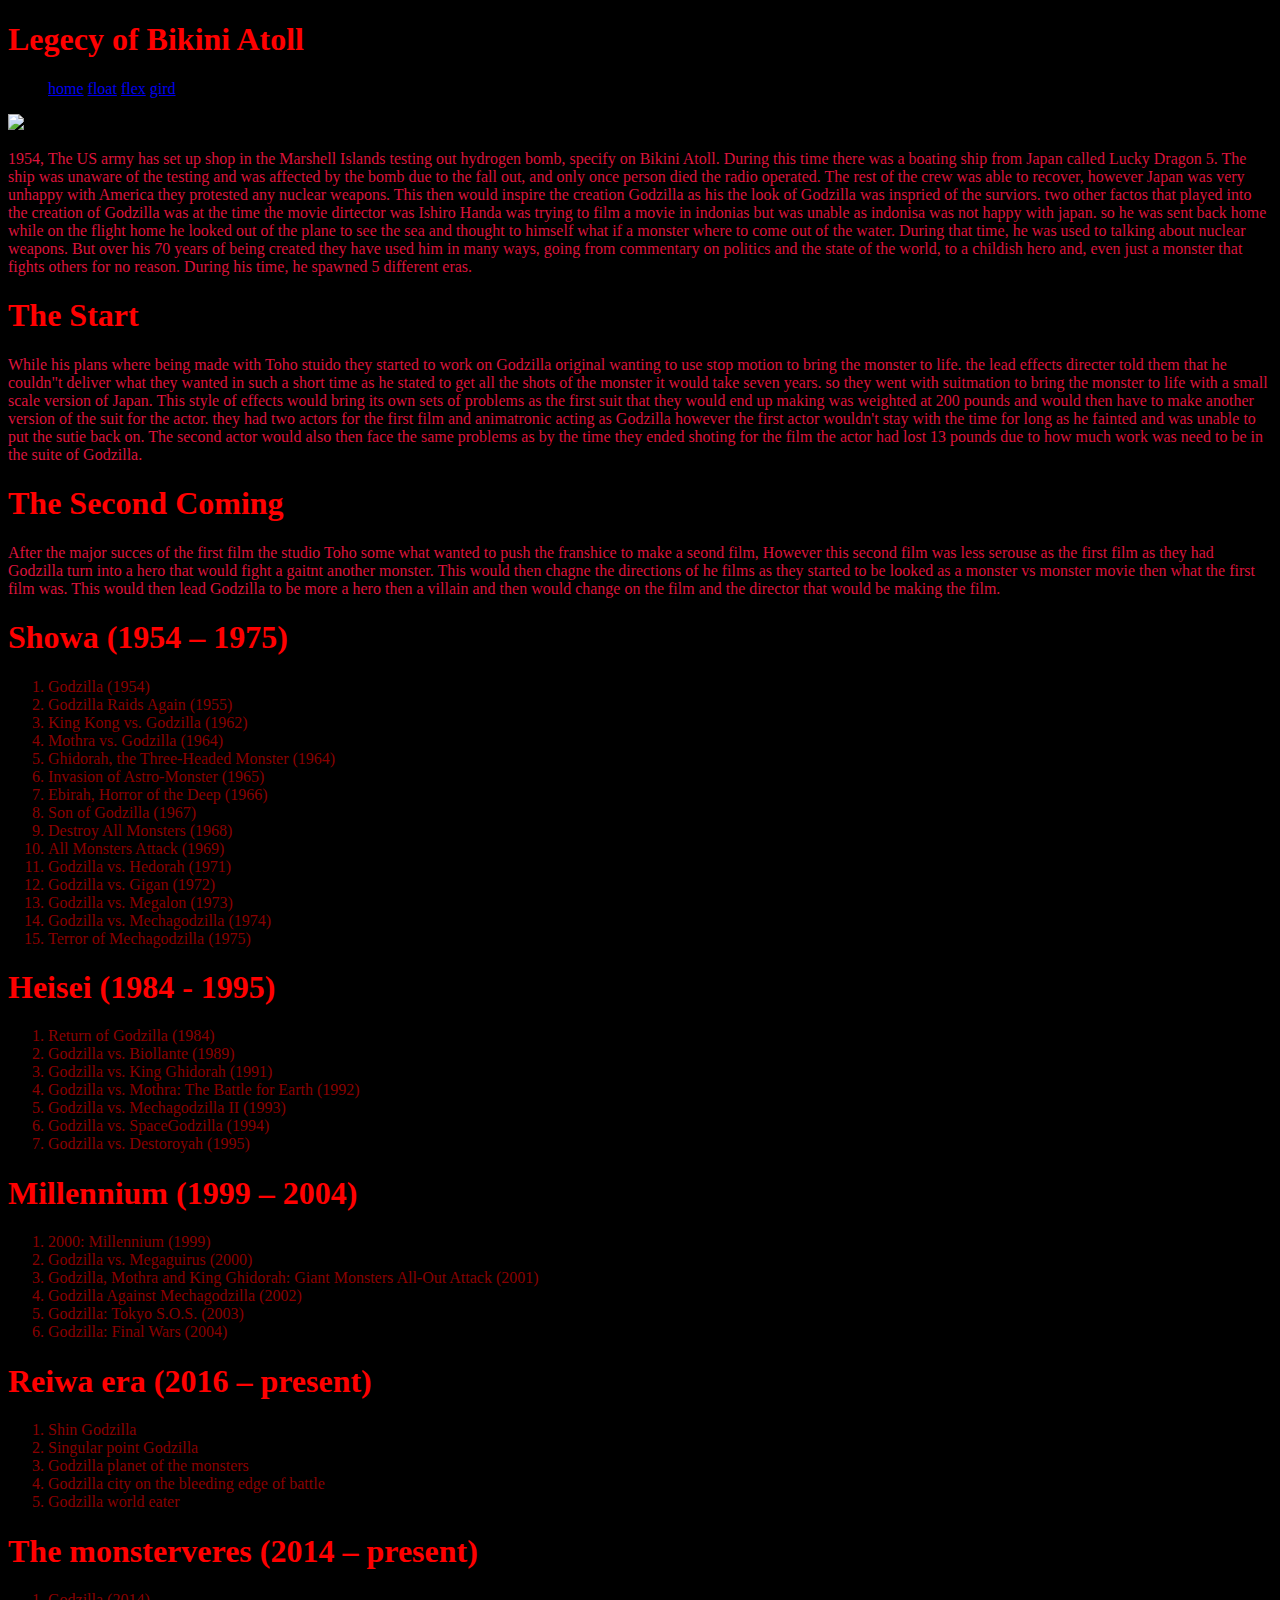
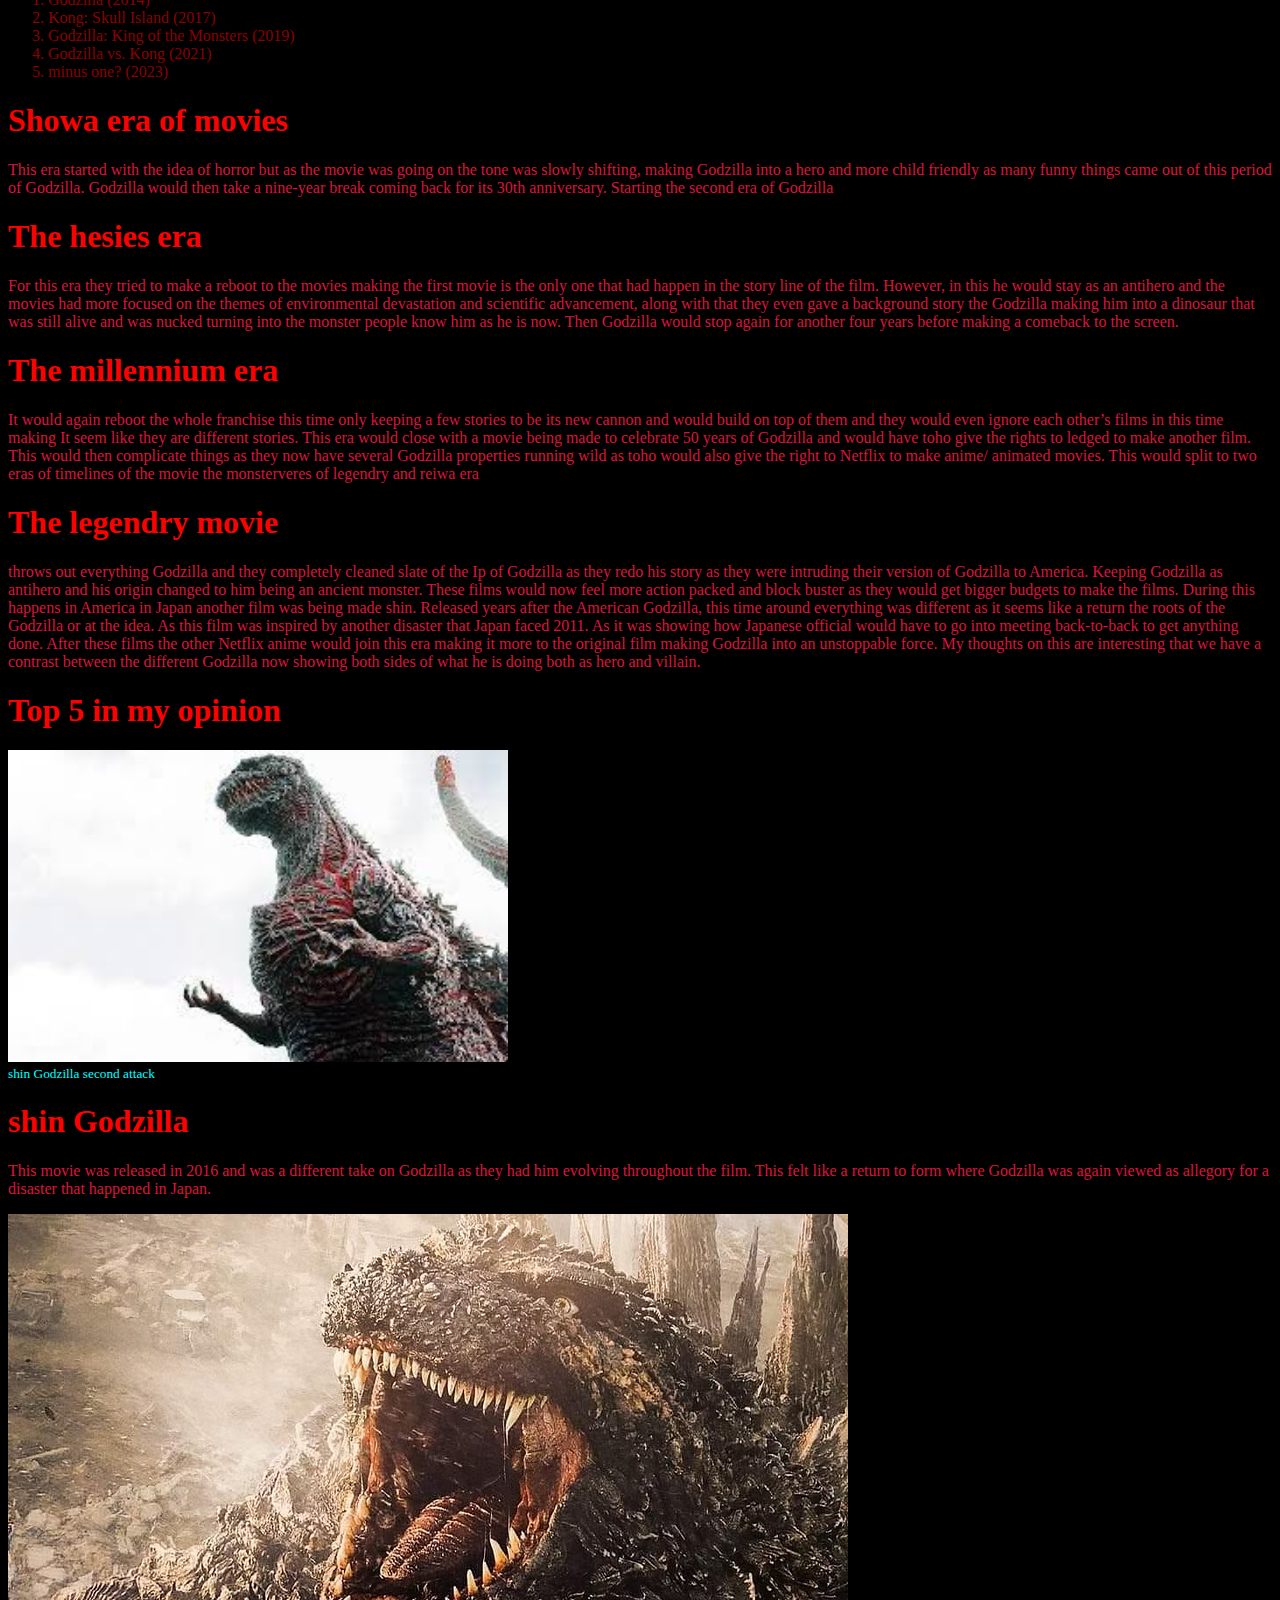
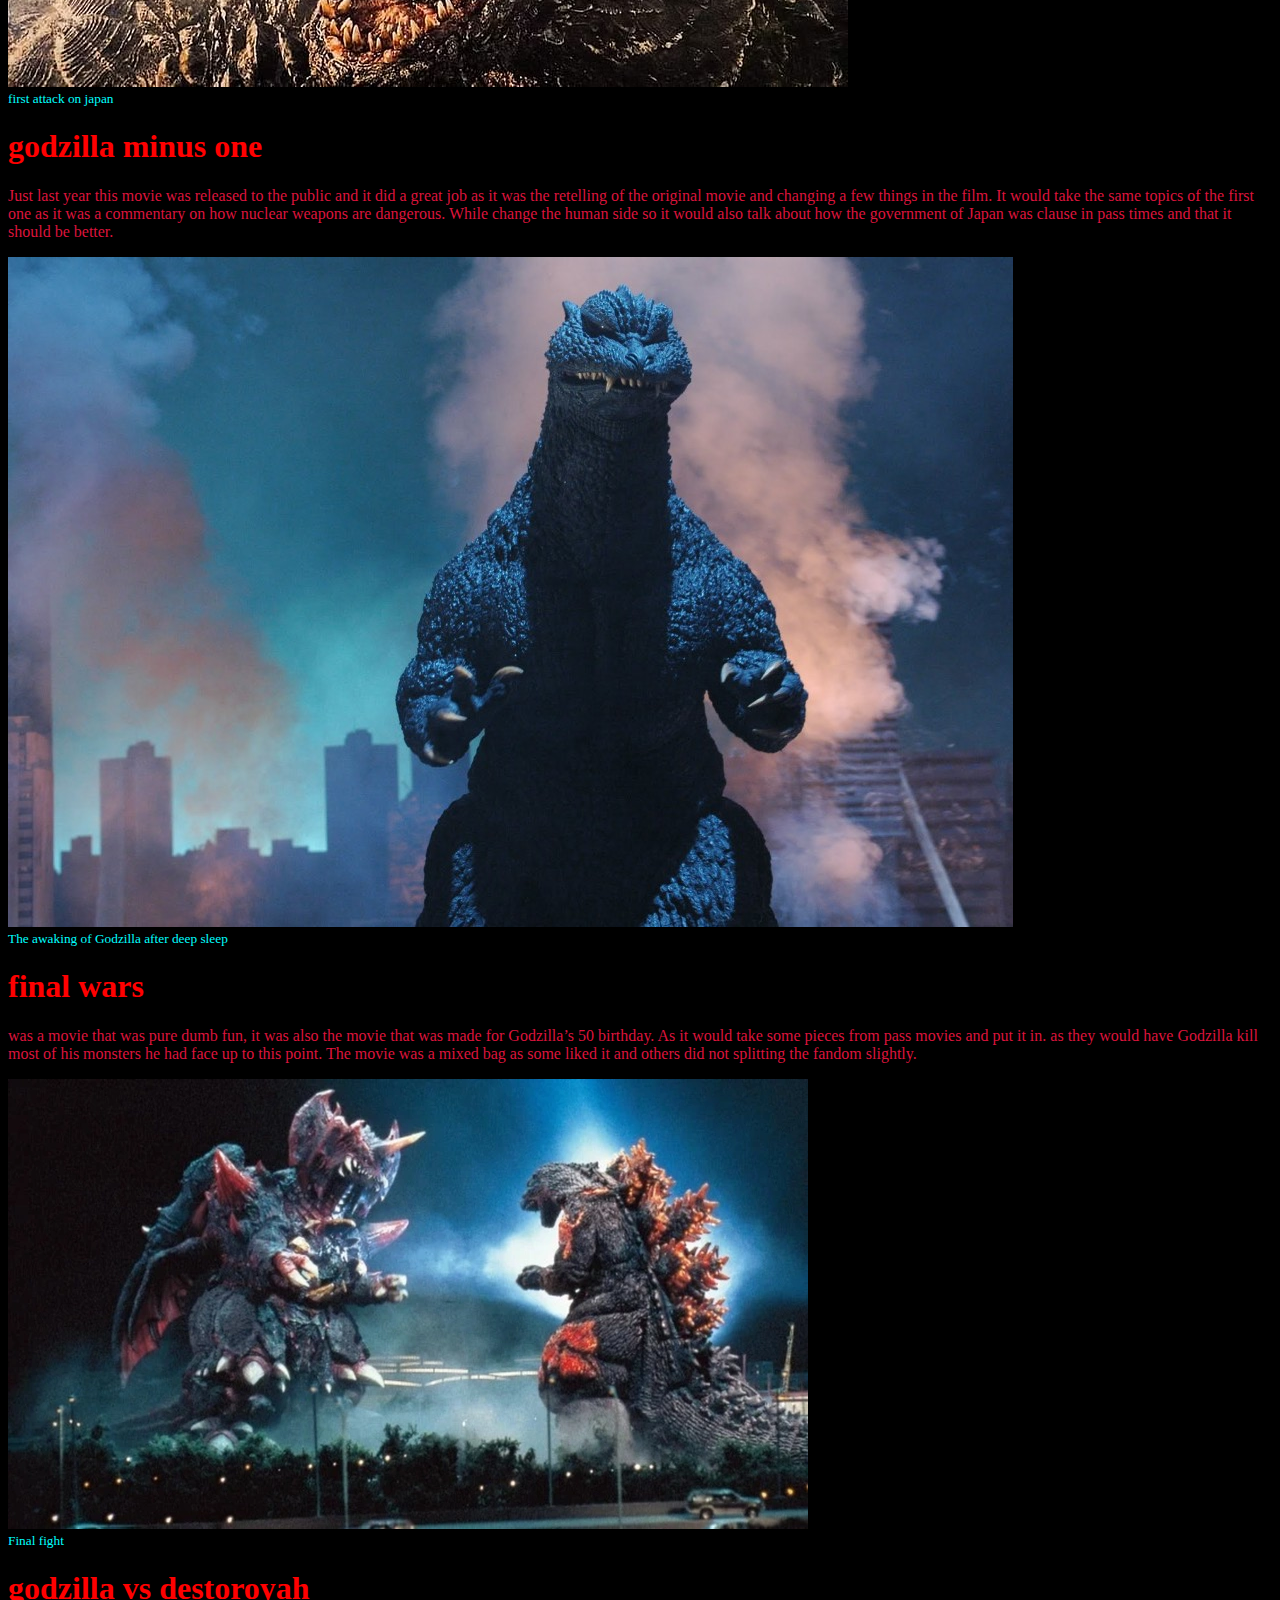
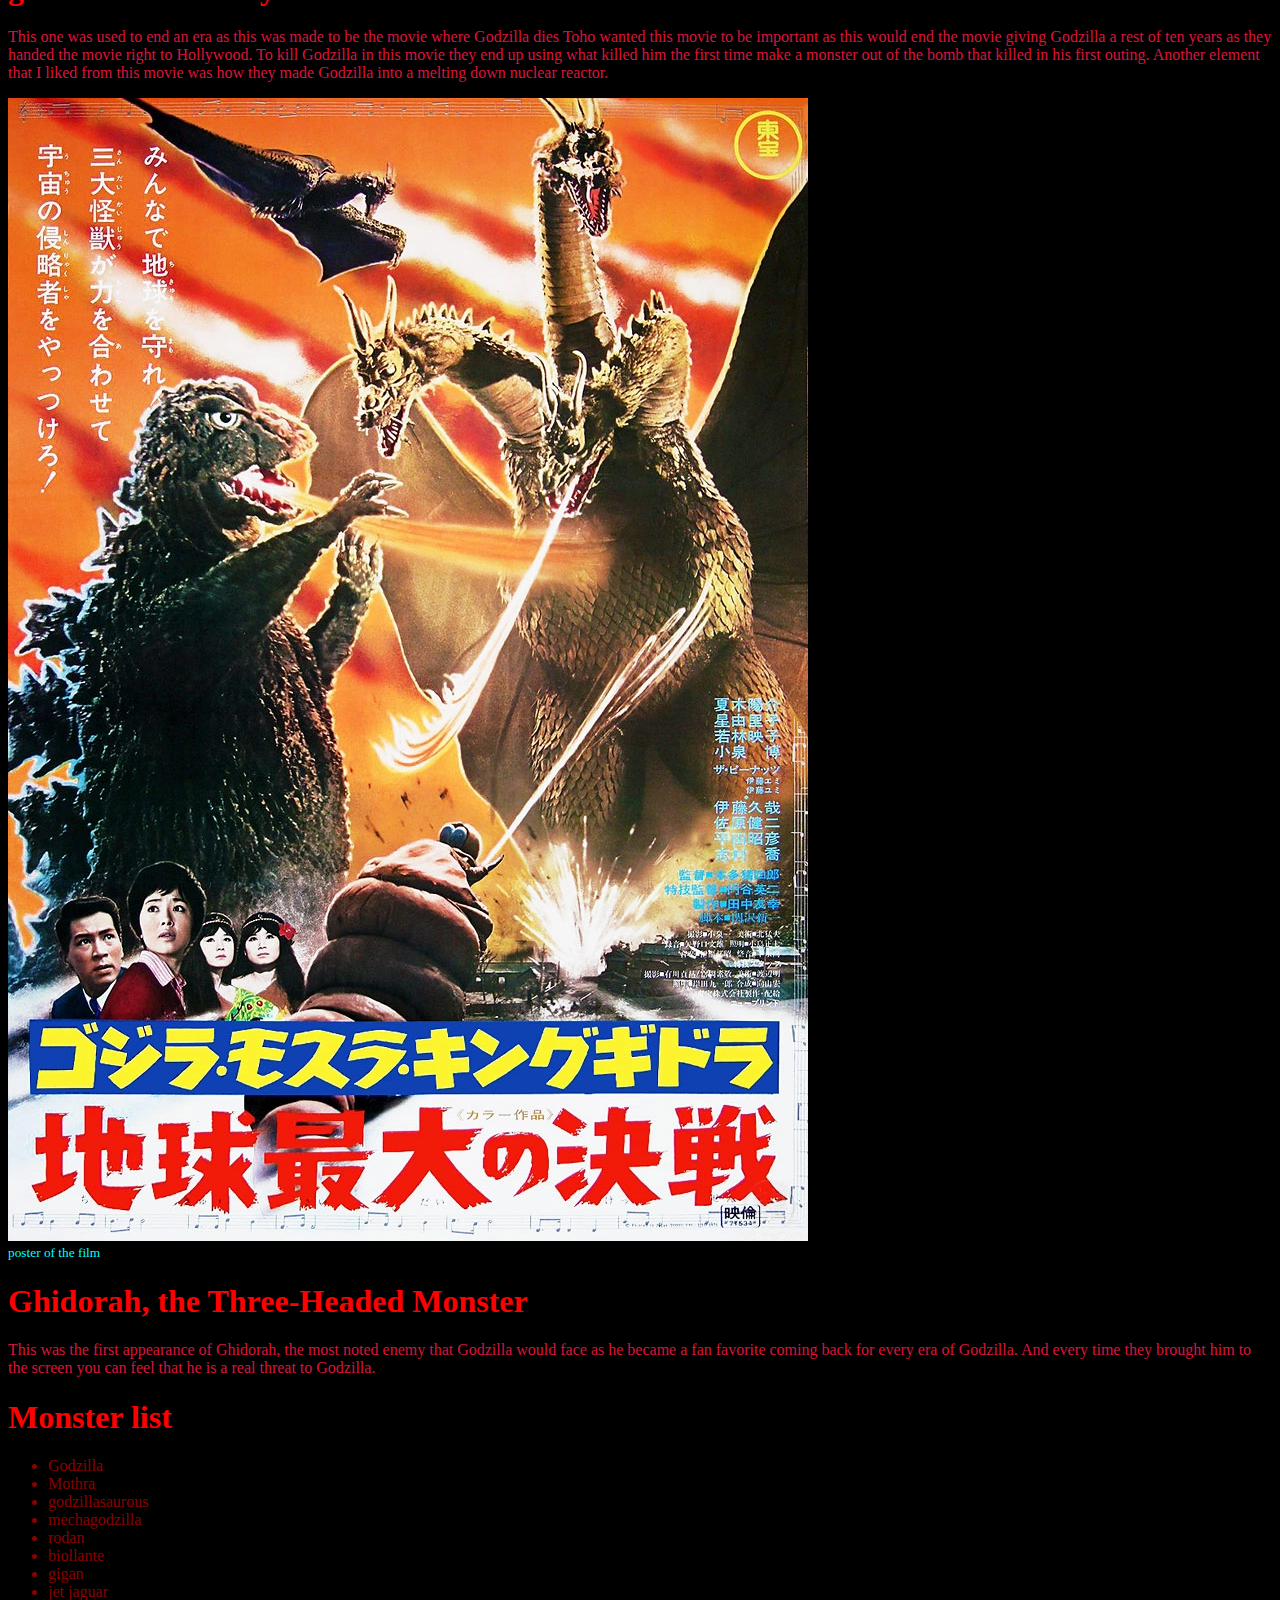
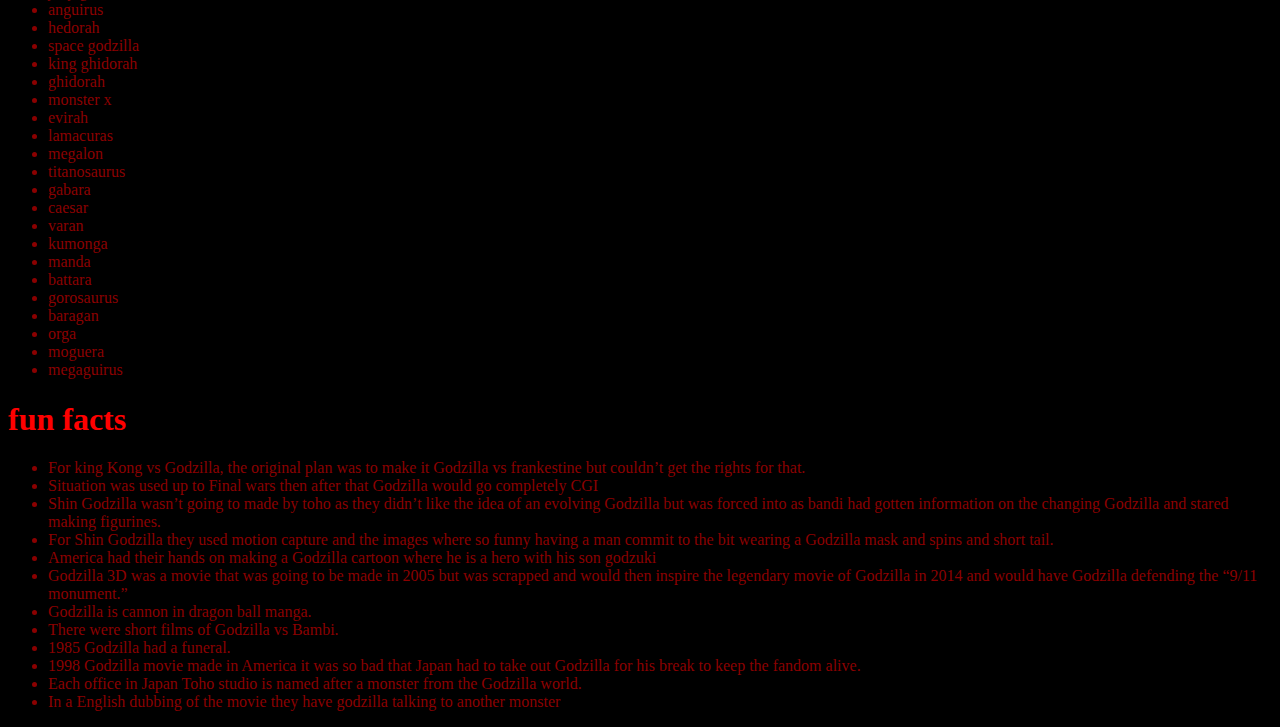
==== index.html @ 572b9953 "new files with allot of change" ====
<!DOCTYPE html>
<html lang="EN"> 

<body>
<h1>Legecy of Bikini Atoll</h1>
<div>
<link rel="stylesheet" href="index.css">
<ul>
    <a href="index.html">home</a>
    <a href="float.html">float</a>
    <a href="flex.html">flex</a>
    <a href="grid.html">gird</a>
</ul>
</div>
<img src="images/Godzilla promo.jpg" width="500">
<div>

</div>
<p> 1954,
    The US army has set up shop in the Marshell Islands testing out hydrogen bomb, specify on Bikini Atoll. During this time there was a boating ship from Japan called Lucky Dragon 5. The ship was unaware of the testing and was affected by the bomb due to the fall out, and only once person died the radio operated. The rest of the crew was able to recover, however Japan was very unhappy with America they protested any nuclear weapons. This then would inspire the creation Godzilla as his the look of Godzilla was inspried of the surviors. two other factos that played into the creation of Godzilla was at the time the movie dirtector was Ishiro Handa was trying to film a movie in indonias but was unable as indonisa was not happy with japan. so he was sent back home while on the flight home he looked out of the plane to see the sea and thought to himself what if a monster where to come out of the water. During that time, he was used to talking about nuclear weapons. But over his 70 years of being created they have used him in many ways, going from commentary on politics and the state of the world, to a childish hero and, even just a monster that fights others for no reason. During his time, he spawned 5 different eras. 
</p>  
<div>
    <H1>The Start</H1>
    <p>
        While his plans where being made with Toho stuido they started to work on Godzilla original wanting to use stop motion to bring the monster to life. the lead effects directer told them that he couldn"t deliver what they wanted in such a short time as he stated to get all the shots of the monster it would take seven years. so they went with suitmation to bring the monster to life with a small scale version of Japan. This style of effects would bring its own sets of problems as the first suit that they would end up making was weighted at 200 pounds and would then have to make another version of the suit for the actor. they had two actors for the first film and animatronic acting as Godzilla however the first actor wouldn't stay with the time for long as he fainted and was unable to put the sutie back on. The second actor would also then face the same problems as by the time they ended shoting for the film the actor had lost 13 pounds due to how much work was need to be in the suite of Godzilla.   
    </p>
</div>
<div>
    <H1>
        The Second Coming
    </H1>
<P>After the major succes of the first film the studio Toho some what wanted to push the franshice to make a seond film, However this second film was less serouse as the first film as they had Godzilla turn into a hero that would fight a gaitnt another monster.
    This would then chagne the directions of he films as they started to be looked as a monster vs monster movie then what the first film was. This would then lead Godzilla to be more a hero then a villain and then would change on the film and the director that would be making the film. 
</P>
</div>
<div><h1>Showa (1954 – 1975)</h1></div>
<ol type="1">
    	<li> Godzilla (1954)</li>
    	<li> Godzilla Raids Again (1955)</li>
    	<li> King Kong vs. Godzilla (1962)</li>
    	<li> Mothra vs. Godzilla (1964)</li>
    	<li> Ghidorah, the Three-Headed Monster (1964)</li>
    	<li> Invasion of Astro-Monster (1965)</li>
    	<li> Ebirah, Horror of the Deep (1966)</li>
    	<li>Son of Godzilla (1967) </li>
    	<li>Destroy All Monsters (1968) </li>
    	<li>All Monsters Attack (1969) </li>
    	<li>Godzilla vs. Hedorah (1971) </li>
    	<li>Godzilla vs. Gigan (1972) </li>
    	<li>Godzilla vs. Megalon (1973) </li>
    	<li>Godzilla vs. Mechagodzilla (1974) </li>
    	<li>Terror of Mechagodzilla (1975) </li>
    </ol>

<h1>
    Heisei (1984 - 1995)
</h1>
<ol type="1">
    <li>Return of Godzilla (1984)</li> 
	<li>Godzilla vs. Biollante (1989)</li>
	<li>Godzilla vs. King Ghidorah (1991)</li>
	<li>Godzilla vs. Mothra: The Battle for Earth (1992)</li>
	<li>Godzilla vs. Mechagodzilla II (1993)</li>
	<li>Godzilla vs. SpaceGodzilla (1994)</li>
	<li>Godzilla vs. Destoroyah (1995)</li>
</ol>
	
<h1>
    Millennium (1999 – 2004)
</h1>
<ol type="1">
	<li> 2000: Millennium (1999)</li>
	<li>Godzilla vs. Megaguirus (2000)</li>
	<li>Godzilla, Mothra and King Ghidorah: Giant Monsters All-Out Attack (2001)</li>
	<li>Godzilla Against Mechagodzilla (2002)</li>
	<li>Godzilla: Tokyo S.O.S. (2003)</li>
	<li>Godzilla: Final Wars (2004)</li>
</ol>
<h1>
    Reiwa era (2016 – present)
</h1>
<ol type="1">
	<li>Shin Godzilla</li>
	<li>Singular point Godzilla </li>
	<li>Godzilla planet of the monsters</li>
	<li>Godzilla city on the bleeding edge of battle </li>
	<li>Godzilla world eater</li>
</ol>
<h1>
    The monsterveres (2014 – present) 
</h1>
<ol type="1">
	<li>Godzilla (2014)</li>
	<li>Kong: Skull Island (2017)</li>
	<li>Godzilla: King of the Monsters (2019)</li>
	<li>Godzilla vs. Kong (2021)</li>
    <li> minus one? (2023)</li>
</ol>
<h1>
    Showa era of movies
</h1>
<p>
This era started with the idea of horror but as the movie was going on the tone was slowly shifting, making Godzilla into a hero and more child friendly as many funny things came out of this period of Godzilla. 
Godzilla would then take a nine-year break coming back for its 30th anniversary. Starting the second era of Godzilla 
</p>
<h1>
    The hesies era 
</h1>
<p>
For this era they tried to make a reboot to the movies making the first movie is the only one that had happen in the story line of the film. However, in this he would stay as an antihero and the movies had more focused on the themes of environmental devastation and scientific advancement, along with that they even gave a background story the Godzilla making him into a dinosaur that was still alive and was nucked turning into the monster people know him as he is now.  
Then Godzilla would stop again for another four years before making a comeback to the screen.
</p>
<h1>
    The millennium era 
</h1>
 <p>
It would again reboot the whole franchise this time only keeping a few stories to be its new cannon and would build on top of them and they would even ignore each other’s films in this time making It seem like they are different stories. This era would close with a movie being made to celebrate 50 years of Godzilla and would have toho give the rights to ledged to make another film. 
This would then complicate things as they now have several Godzilla properties running wild as toho would also give the right to Netflix to make anime/ animated movies. This would split to two eras of timelines of the movie the monsterveres of legendry and reiwa era 
</p>
<h1>
    The legendry movie 
</h1>
<p>
throws out everything Godzilla and they completely cleaned slate of the Ip of Godzilla as they redo his story as they were intruding their version of Godzilla to America. Keeping Godzilla as antihero and his origin changed to him being an ancient monster. These films would now feel more action packed and block buster as they would get bigger budgets to make the films. 
During this happens in America in Japan another film was being made shin. Released years after the American Godzilla, this time around everything was different as it seems like a return the roots of the Godzilla or at the idea. As this film was inspired by another disaster that Japan faced 2011. As it was showing how Japanese official would have to go into meeting back-to-back to get anything done. After these films the other Netflix anime would join this era making it more to the original film making Godzilla into an unstoppable force. 
My thoughts on this are interesting that we have a contrast between the different Godzilla now showing both sides of what he is doing both as hero and villain. 
</p>
<h1>
    Top 5 in my opinion
</h1>
<div> </div>
<img src="images/download (2).jpeg" width="500">
<figcaption>shin Godzilla second attack
</figcaption> 
<div></div>
<h1>shin Godzilla </h1> 
<Div>
</Div>
<p>This movie was released in 2016 and was a different take on Godzilla as they had him evolving throughout the film. This felt like a return to form where Godzilla was again viewed as allegory for a disaster that happened in Japan. 
</p>
<div>
</div>
<img src="images/bf5b8-16988271634841-1920.avif">
<figcaption>first attack on japan</figcaption> 
<div></div>
 <h1>godzilla minus one</h1><div></div>
<p>Just last year this movie was released to the public and it did a great job as it was the retelling of the original movie and changing a few things in the film. It would take the same topics of the first one as it was a commentary on how nuclear weapons are dangerous. While change the human side so it would also talk about how the government of Japan was clause in pass times and that it should be better.
</p>
<div></div>
<Img src="images/Godzilla - Final Wars Still 1.jpg">
    <figcaption>The awaking of Godzilla after deep sleep</figcaption>
<div></div>
<h1>final wars</h1><div></div>
<p> was a movie that was pure dumb fun, it was also the movie that was made for Godzilla’s 50 birthday.  As it would take some pieces from pass movies and put it in. as they would have Godzilla kill most of his monsters he had face up to this point. The movie was a mixed bag as some liked it and others did not splitting the fandom slightly.
</p>
<div></div>
<img src="images/image-w1280.webp">
<figcaption>Final fight</figcaption>
<div></div> <h1> godzilla vs destoroyah</h1> <div></div>
<p>This one was used to end an era as this was made to be the movie where Godzilla dies Toho wanted this movie to be important as this would end the movie giving Godzilla a rest of ten years as they handed the movie right to Hollywood. To kill Godzilla in this movie they end up using what killed him the first time make a monster out of the bomb that killed in his first outing. Another element that I liked from this movie was how they made Godzilla into a melting down nuclear reactor. 
</p>
<div></div>
<img src="images/Ghidorah_the_Three-Headed_Monster_Poster_1971.webp">
<figcaption>poster of the film</figcaption>
<div></div>  <h1>Ghidorah, the Three-Headed Monster</h1> <div></div> 
<p>
This was the first appearance of Ghidorah, the most noted enemy that Godzilla would face as he became a fan favorite coming back for every era of Godzilla. And every time they brought him to the screen you can feel that he is a real threat to Godzilla. 
</p>
<h1>
    Monster list
</h1>
<ul>
    <li> Godzilla</li> 
    <li>Mothra</li>
    <li>godzillasaurous</li>
    <li>mechagodzilla</li>
    <li>rodan</li>
    <li>biollante</li> 
    <li>gigan</li>
    <li>jet jaguar</li>
    <li>anguirus</li>
    <li>hedorah</li>
    <li>space godzilla</li>
    <li>king ghidorah	</li> 
    <li>ghidorah </li>
    <li> monster x</li> 
    <li>evirah</li>
    <li>lamacuras</li>
    <li>megalon</li>
    <li>titanosaurus</li>
    <li>gabara</li>
    <li>caesar</li>
    <Li>varan</Li> 
    <li>kumonga</li>
    <li>manda</li>
    <li>battara</li>
    <li>gorosaurus</li>
    <li>baragan</li>
    <li>orga</li>
    <li>moguera</li>
    <li>megaguirus</li>
    

</style>
</body>
<footer>
</ul> 
   <div></div> 
 <h1>fun facts </h1>
<div></div>
<ul>
<li>For king Kong vs Godzilla, the original plan was to make it Godzilla vs frankestine but couldn’t get the rights for that. </li>

<li>Situation was used up to Final wars then after that Godzilla would go completely CGI</li>

<li>Shin Godzilla wasn’t going to made by toho as they didn’t like the idea of an evolving Godzilla but was forced into as bandi had gotten information on the changing Godzilla and stared making figurines. 
</li>
<li>For Shin Godzilla they used motion capture and the images where so funny having a man commit to the bit wearing a Godzilla mask and spins and short tail.</li>

<li>America had their hands on making a Godzilla cartoon where he is a hero with his son godzuki</li>

<li>Godzilla 3D was a movie that was going to be made in 2005 but was scrapped and would then inspire the legendary movie of Godzilla in 2014 and would have Godzilla defending the “9/11 monument.”
</li>
<li>Godzilla is cannon in dragon ball manga. </li>

<li>There were short films of Godzilla vs Bambi. </li>

<li>1985 Godzilla had a funeral.</li> 

<li>1998 Godzilla movie made in America it was so bad that Japan had to take out Godzilla for his break to keep the fandom alive.</li>

<li>Each office in Japan Toho studio is named after a monster from the Godzilla world.</li>

<li>In a English dubbing of the movie they have godzilla talking to another monster</li>
</ul>
</footer>
</html>
---- index.css ----
style { font-family:  new-order, sans-serif;
    font-style: normal;
    font-weight: 300; 
    font-size: medium;}
figcaption{font-size: smaller;
    color: aqua;}
body{background-color: black;}
p{color: crimson; }
h1{color: red;}
ol {color: darkred;}
ul {color: darkred;}
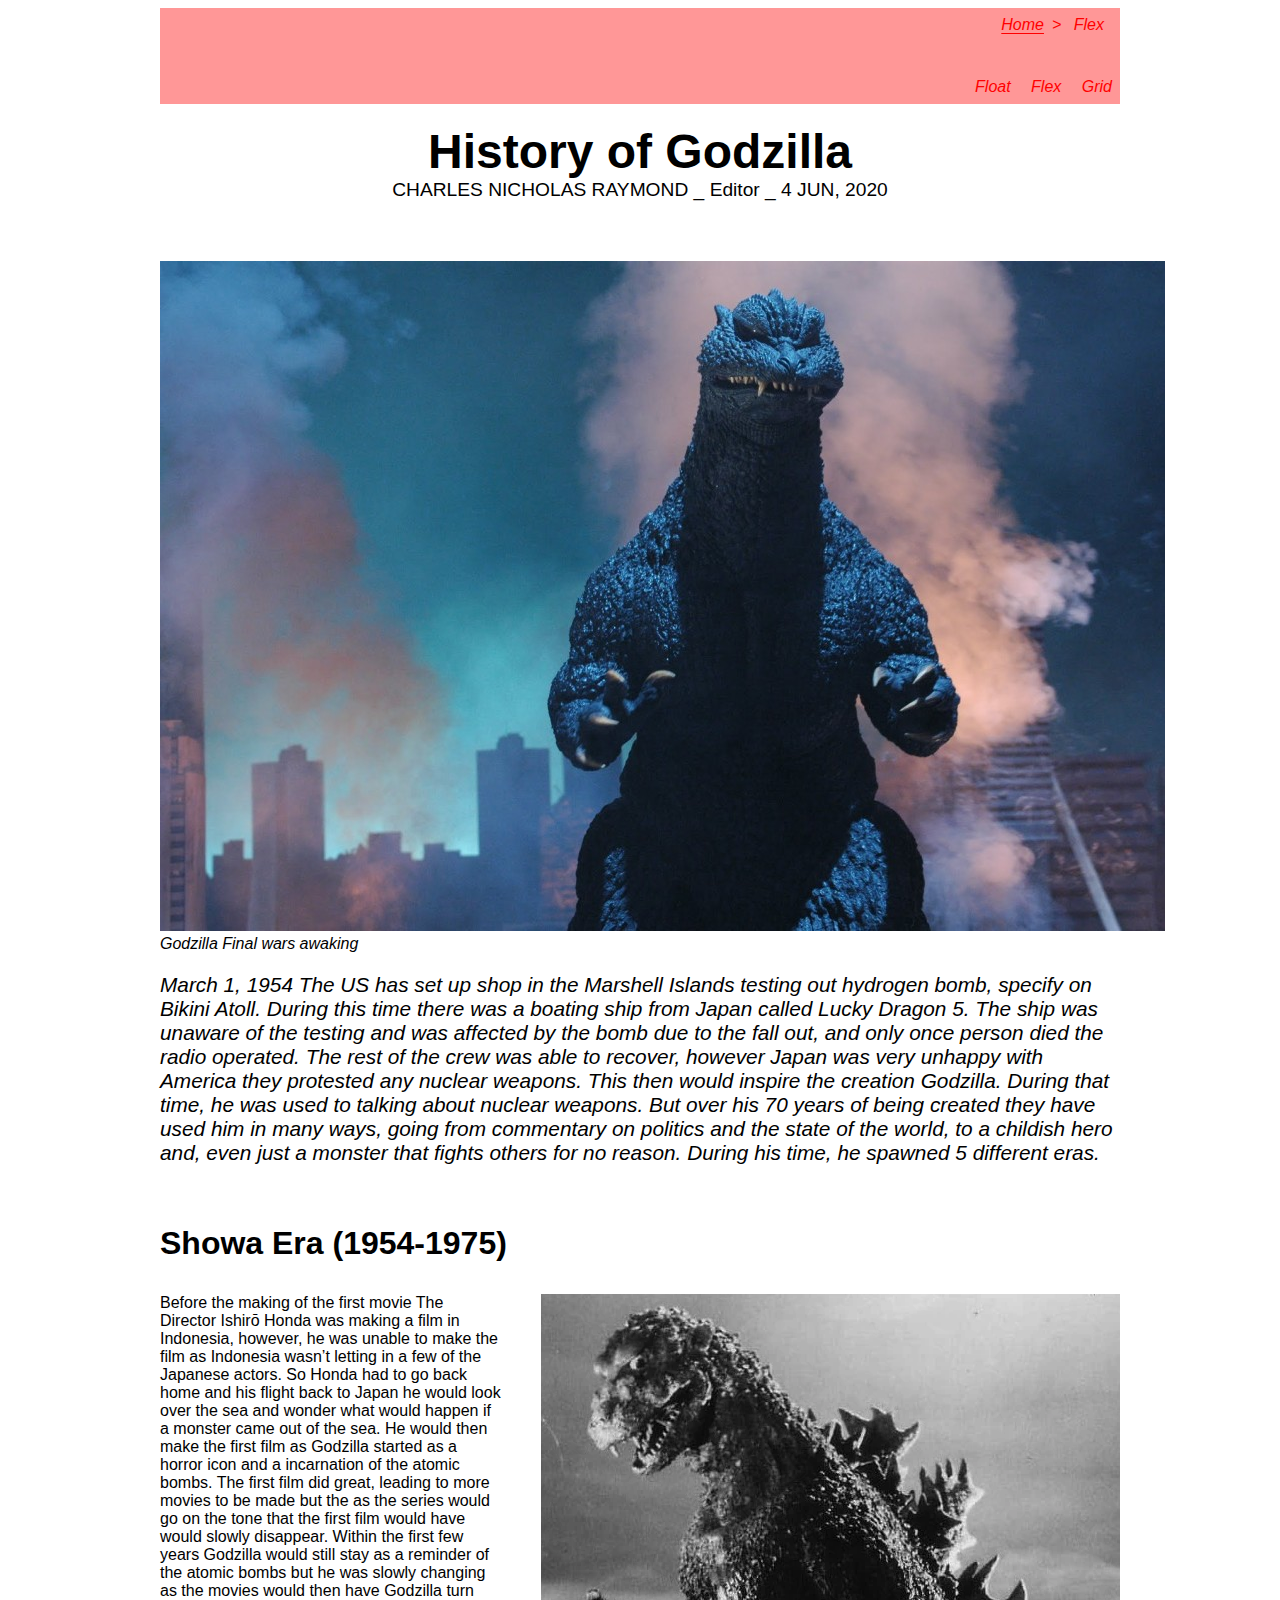
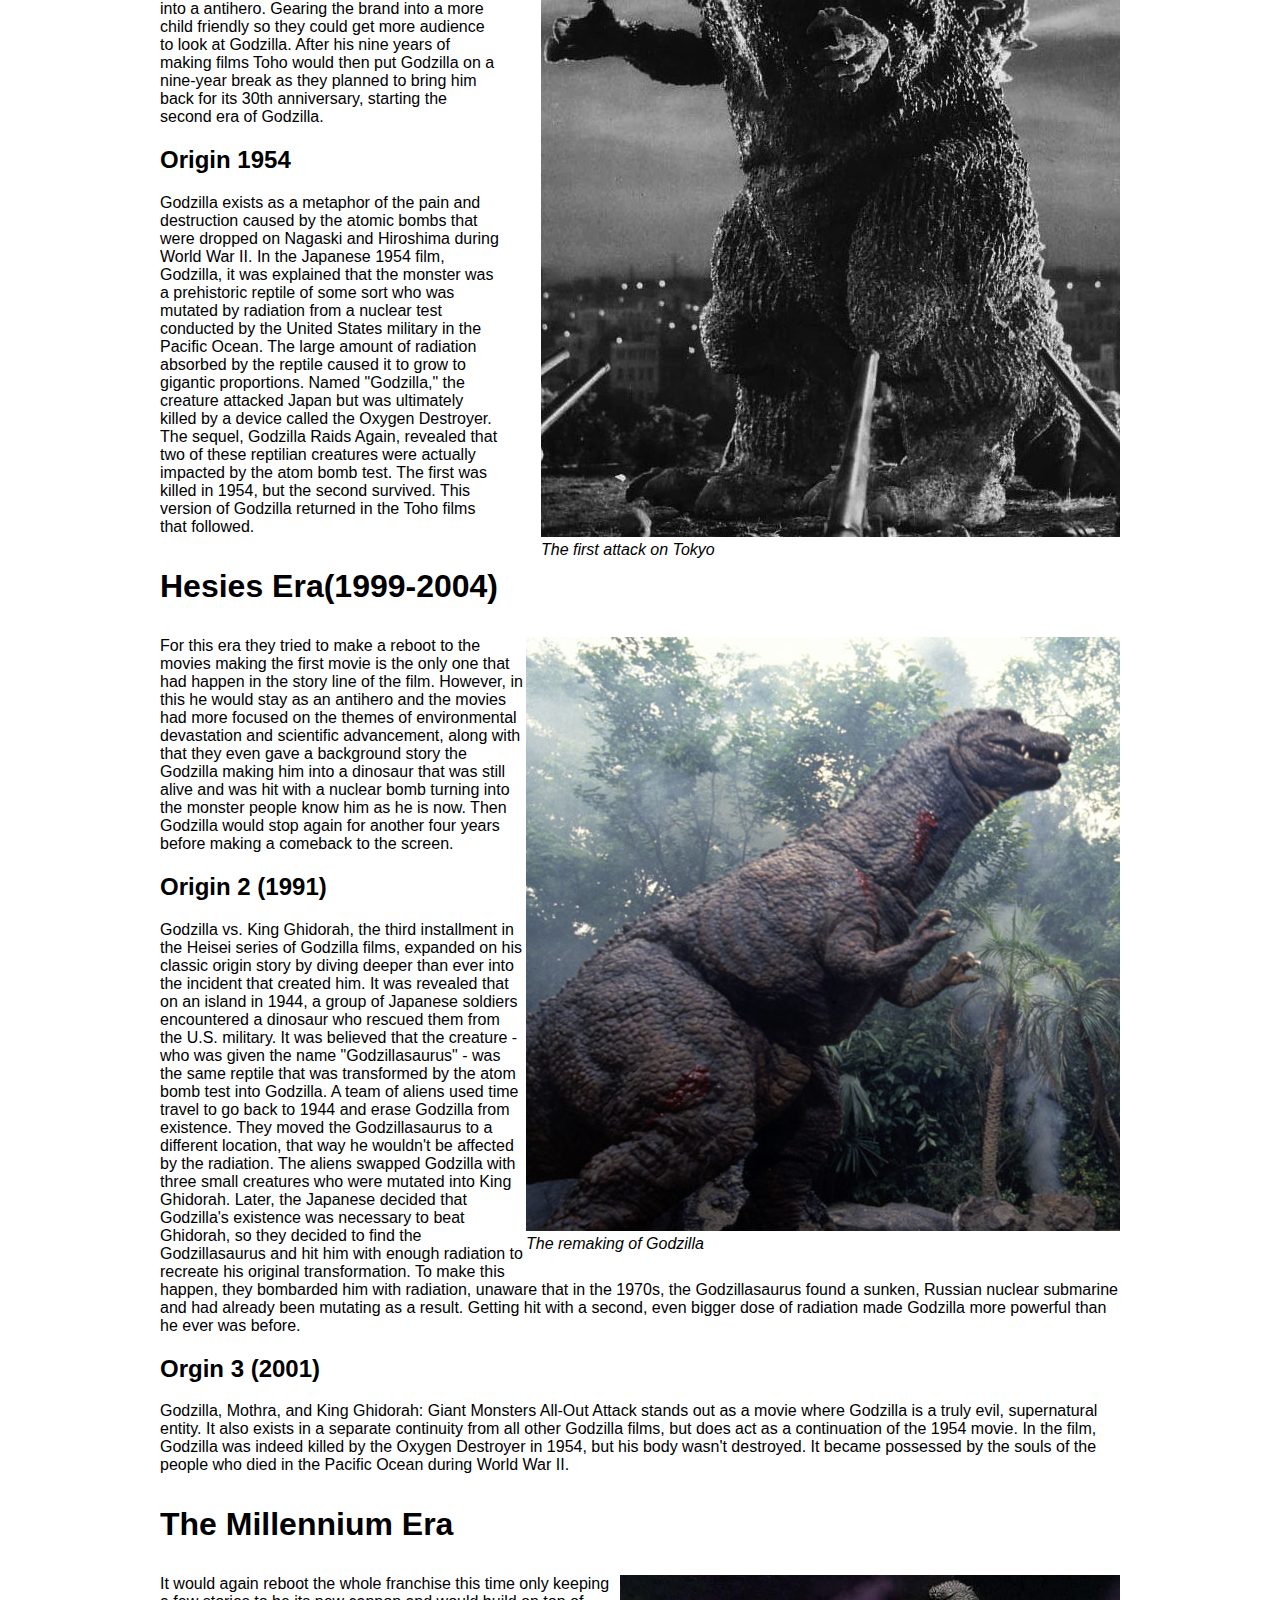
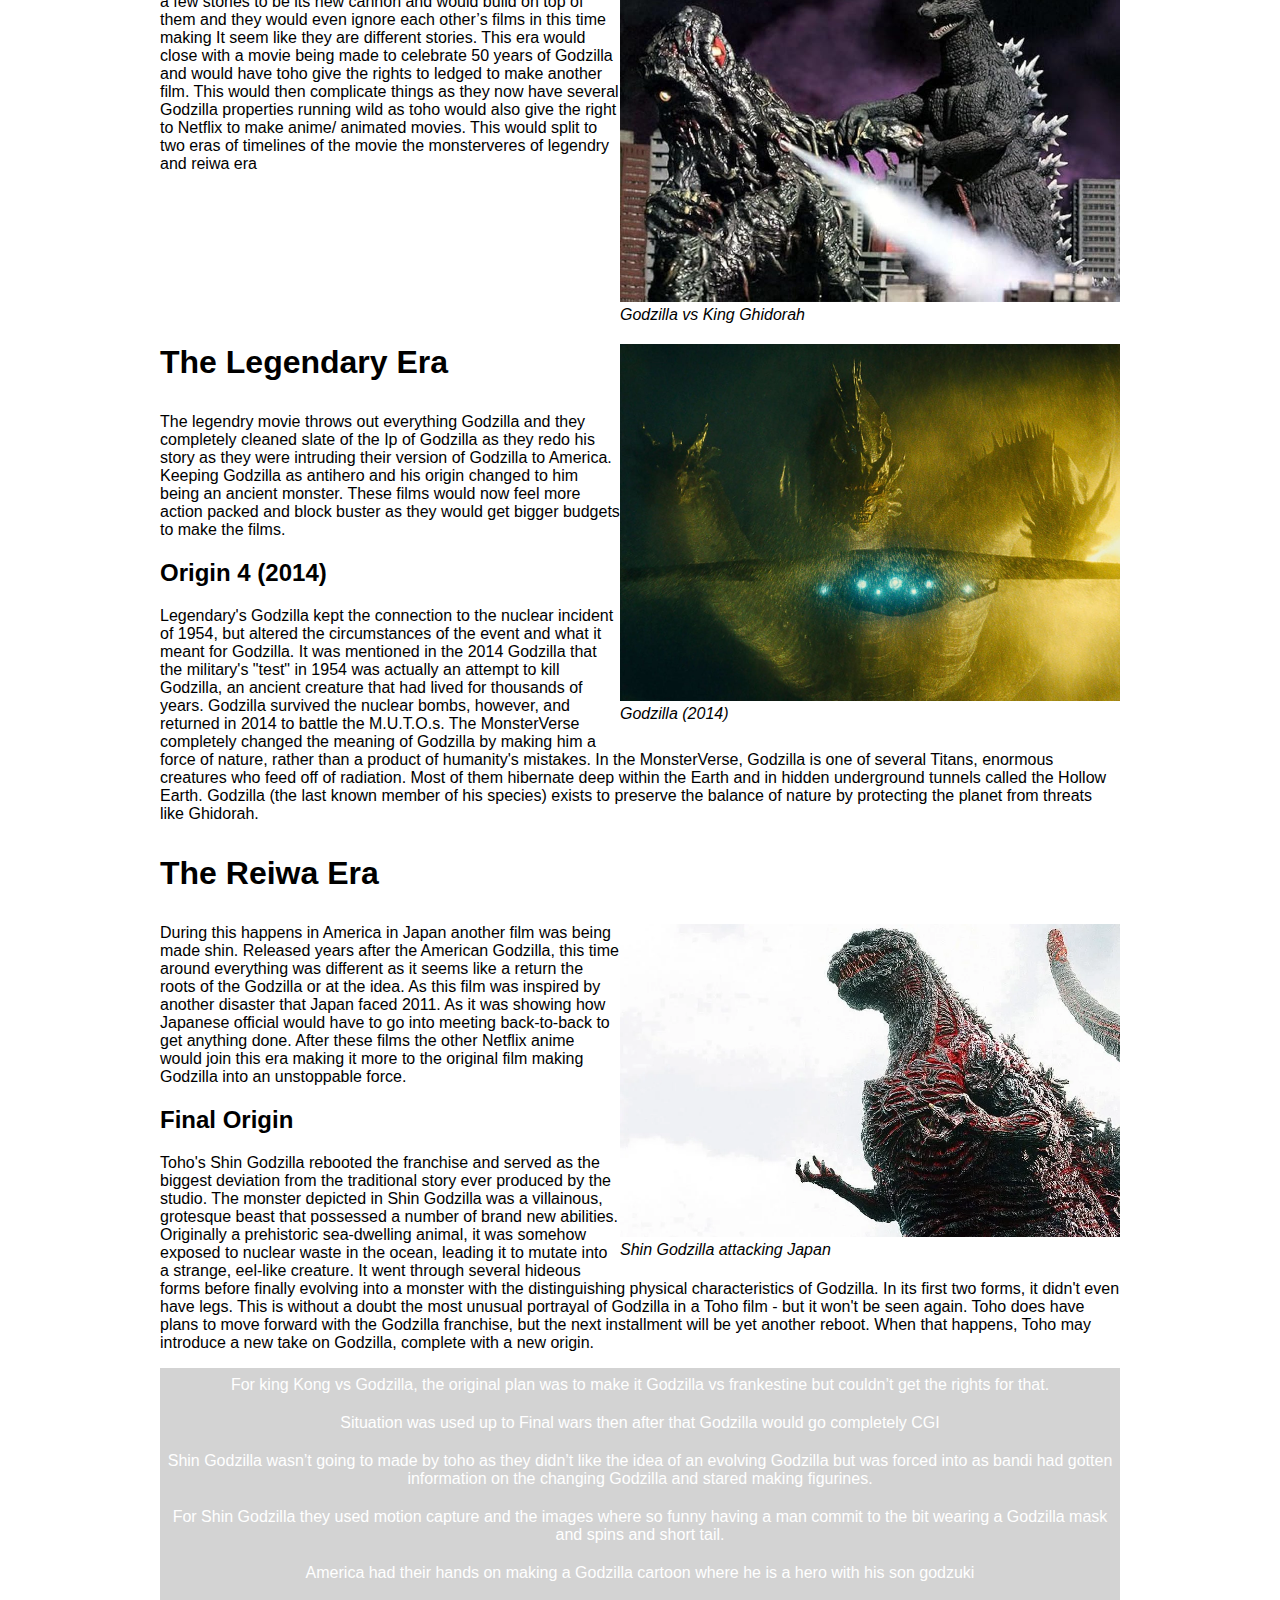
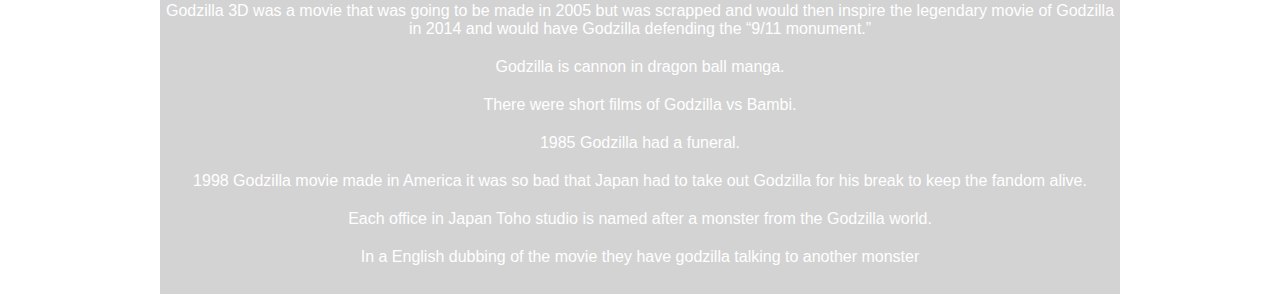
==== commit 9cfd1974: "a complete re work of the css and htlm pages" ====
--- a/index.html
+++ b/index.html
@@ -1,237 +1,145 @@
 <!DOCTYPE html>
-<html lang="EN"> 
+<html lang="EN">
+    <head>
+        <meta charset="UTF-8" />
+        <title>Legecy of Bikini Atoll </title>
+        <link rel="stylesheet" href="index.css" />
+    </head>
+    <body>
+        <div class="content-wrapper">
+            <nav class="navbar" role="navigation" aria-label="main menu">
+                <ol class="breadcrumbs" role="breadcrumb" aria-label="breadcrumb navigation">
+                  <li><a href="index.html">Home</a></li>
+                  <li>Flex</li>
+                </ol>
+          
+                <ul class="main_nav" role="main_nav" aria-label="main navigation">
+                  <li><a href="float.html">Float</a></li>
+                  <li><a href="flex.html">Flex</a></li>
+                  <li><a href="grid.html">Grid</a></li>
+                </ul>
+              </nav>
+            <header>
+                <h1>History of Godzilla</h1>
+                <div class="byline" role="byline" aria-label="byline">
+                    <div class="author">CHARLES NICHOLAS RAYMOND</div>
+                    <div class="separator">_</div>
+                    <div class="author-title">Editor</div>
+                    <div class="separator">_</div>
+                    <time datetime="2019-05-24">4 JUN, 2020</time>
+                  </div>
+                </header>
+            </header>  
 
-<body>
-<h1>Legecy of Bikini Atoll</h1>
-<div>
-<link rel="stylesheet" href="index.css">
-<ul>
-    <a href="index.html">home</a>
-    <a href="float.html">float</a>
-    <a href="flex.html">flex</a>
-    <a href="grid.html">gird</a>
-</ul>
-</div>
-<img src="images/Godzilla promo.jpg" width="500">
-<div>
+            <main>
+                <section class="intro">
+                    <figure>
+                        <img
+                         class="sectionimage"
+                         src="images/Godzilla - Final Wars Still 1.jpg"
+                         alt="attack"
+                         />
+                         <figcaption>Godzilla Final wars awaking</figcaption>
+                    </figure>
+                    <p>
+                         March 1, 1954
+                        The US has set up shop in the Marshell Islands testing out hydrogen bomb, specify on Bikini Atoll. During this time there was a boating ship from Japan called Lucky Dragon 5. The ship was unaware of the testing and was affected by the bomb due to the fall out, and only once person died the radio operated. The rest of the crew was able to recover, however Japan was very unhappy with America they protested any nuclear weapons. This then would inspire the creation Godzilla. During that time, he was used to talking about nuclear weapons. But over his 70 years of being created they have used him in many ways, going from commentary on politics and the state of the world, to a childish hero and, even just a monster that fights others for no reason. During his time, he spawned 5 different eras. 
+                    </p>
+                </section>
+                <section class="showaera">
+                    <h3>Showa Era (1954-1975) </h3>
+                    <figure>
+                        <Img src="images/ShodaiGoji_0.webp"></Img>
+                        <figcaption>The first attack on Tokyo</figcaption>
+                        </figure>
+                        <p>Before the making of the first movie The Director Ishirō Honda was making a film in Indonesia, however, he was unable to make the film as Indonesia wasn’t letting in a few of the Japanese actors. So Honda had to go back home and his flight back to Japan he would look over the sea and wonder what would happen if a monster came out of the sea. He would then make the first film as Godzilla started as a horror icon and a incarnation of the atomic bombs. The first film did great, leading to more movies to be made but the as the series would go on the tone that the first film would have would slowly disappear. Within the first few years Godzilla would still stay as a reminder of the atomic bombs but he was slowly changing as the movies would then have Godzilla turn into a antihero. Gearing the brand into a more child friendly so they could get more audience to look at Godzilla. After his nine years of making films Toho would then put Godzilla on a nine-year break as they planned to bring him  back for its 30th anniversary, starting the second era of Godzilla. 
+                        </p>
+                        <h2>Origin 1954 </H2>
+                        <p>Godzilla exists as a metaphor of the pain and destruction caused by the atomic bombs that were dropped on Nagaski and Hiroshima during World War II. In the Japanese 1954 film, Godzilla, it was explained that the monster was a prehistoric reptile of some sort who was mutated by radiation from a nuclear test conducted by the United States military in the Pacific Ocean. The large amount of radiation absorbed by the reptile caused it to grow to gigantic proportions. Named "Godzilla," the creature attacked Japan but was ultimately killed by a device called the Oxygen Destroyer. The sequel, Godzilla Raids Again, revealed that two of these reptilian creatures were actually impacted by the atom bomb test. The first was killed in 1954, but the second survived. This version of Godzilla returned in the Toho films that followed.
+                        </p>
+                        
 
-</div>
-<p> 1954,
-    The US army has set up shop in the Marshell Islands testing out hydrogen bomb, specify on Bikini Atoll. During this time there was a boating ship from Japan called Lucky Dragon 5. The ship was unaware of the testing and was affected by the bomb due to the fall out, and only once person died the radio operated. The rest of the crew was able to recover, however Japan was very unhappy with America they protested any nuclear weapons. This then would inspire the creation Godzilla as his the look of Godzilla was inspried of the surviors. two other factos that played into the creation of Godzilla was at the time the movie dirtector was Ishiro Handa was trying to film a movie in indonias but was unable as indonisa was not happy with japan. so he was sent back home while on the flight home he looked out of the plane to see the sea and thought to himself what if a monster where to come out of the water. During that time, he was used to talking about nuclear weapons. But over his 70 years of being created they have used him in many ways, going from commentary on politics and the state of the world, to a childish hero and, even just a monster that fights others for no reason. During his time, he spawned 5 different eras. 
-</p>  
-<div>
-    <H1>The Start</H1>
-    <p>
-        While his plans where being made with Toho stuido they started to work on Godzilla original wanting to use stop motion to bring the monster to life. the lead effects directer told them that he couldn"t deliver what they wanted in such a short time as he stated to get all the shots of the monster it would take seven years. so they went with suitmation to bring the monster to life with a small scale version of Japan. This style of effects would bring its own sets of problems as the first suit that they would end up making was weighted at 200 pounds and would then have to make another version of the suit for the actor. they had two actors for the first film and animatronic acting as Godzilla however the first actor wouldn't stay with the time for long as he fainted and was unable to put the sutie back on. The second actor would also then face the same problems as by the time they ended shoting for the film the actor had lost 13 pounds due to how much work was need to be in the suite of Godzilla.   
-    </p>
-</div>
-<div>
-    <H1>
-        The Second Coming
-    </H1>
-<P>After the major succes of the first film the studio Toho some what wanted to push the franshice to make a seond film, However this second film was less serouse as the first film as they had Godzilla turn into a hero that would fight a gaitnt another monster.
-    This would then chagne the directions of he films as they started to be looked as a monster vs monster movie then what the first film was. This would then lead Godzilla to be more a hero then a villain and then would change on the film and the director that would be making the film. 
-</P>
-</div>
-<div><h1>Showa (1954 – 1975)</h1></div>
-<ol type="1">
-    	<li> Godzilla (1954)</li>
-    	<li> Godzilla Raids Again (1955)</li>
-    	<li> King Kong vs. Godzilla (1962)</li>
-    	<li> Mothra vs. Godzilla (1964)</li>
-    	<li> Ghidorah, the Three-Headed Monster (1964)</li>
-    	<li> Invasion of Astro-Monster (1965)</li>
-    	<li> Ebirah, Horror of the Deep (1966)</li>
-    	<li>Son of Godzilla (1967) </li>
-    	<li>Destroy All Monsters (1968) </li>
-    	<li>All Monsters Attack (1969) </li>
-    	<li>Godzilla vs. Hedorah (1971) </li>
-    	<li>Godzilla vs. Gigan (1972) </li>
-    	<li>Godzilla vs. Megalon (1973) </li>
-    	<li>Godzilla vs. Mechagodzilla (1974) </li>
-    	<li>Terror of Mechagodzilla (1975) </li>
-    </ol>
-
-<h1>
-    Heisei (1984 - 1995)
-</h1>
-<ol type="1">
-    <li>Return of Godzilla (1984)</li> 
-	<li>Godzilla vs. Biollante (1989)</li>
-	<li>Godzilla vs. King Ghidorah (1991)</li>
-	<li>Godzilla vs. Mothra: The Battle for Earth (1992)</li>
-	<li>Godzilla vs. Mechagodzilla II (1993)</li>
-	<li>Godzilla vs. SpaceGodzilla (1994)</li>
-	<li>Godzilla vs. Destoroyah (1995)</li>
-</ol>
-	
-<h1>
-    Millennium (1999 – 2004)
-</h1>
-<ol type="1">
-	<li> 2000: Millennium (1999)</li>
-	<li>Godzilla vs. Megaguirus (2000)</li>
-	<li>Godzilla, Mothra and King Ghidorah: Giant Monsters All-Out Attack (2001)</li>
-	<li>Godzilla Against Mechagodzilla (2002)</li>
-	<li>Godzilla: Tokyo S.O.S. (2003)</li>
-	<li>Godzilla: Final Wars (2004)</li>
-</ol>
-<h1>
-    Reiwa era (2016 – present)
-</h1>
-<ol type="1">
-	<li>Shin Godzilla</li>
-	<li>Singular point Godzilla </li>
-	<li>Godzilla planet of the monsters</li>
-	<li>Godzilla city on the bleeding edge of battle </li>
-	<li>Godzilla world eater</li>
-</ol>
-<h1>
-    The monsterveres (2014 – present) 
-</h1>
-<ol type="1">
-	<li>Godzilla (2014)</li>
-	<li>Kong: Skull Island (2017)</li>
-	<li>Godzilla: King of the Monsters (2019)</li>
-	<li>Godzilla vs. Kong (2021)</li>
-    <li> minus one? (2023)</li>
-</ol>
-<h1>
-    Showa era of movies
-</h1>
-<p>
-This era started with the idea of horror but as the movie was going on the tone was slowly shifting, making Godzilla into a hero and more child friendly as many funny things came out of this period of Godzilla. 
-Godzilla would then take a nine-year break coming back for its 30th anniversary. Starting the second era of Godzilla 
-</p>
-<h1>
-    The hesies era 
-</h1>
-<p>
-For this era they tried to make a reboot to the movies making the first movie is the only one that had happen in the story line of the film. However, in this he would stay as an antihero and the movies had more focused on the themes of environmental devastation and scientific advancement, along with that they even gave a background story the Godzilla making him into a dinosaur that was still alive and was nucked turning into the monster people know him as he is now.  
+                </section>
+            </section class="hesiesera">
+              <h3>Hesies Era(1999-2004)</h3>
+              <figure>
+                <img src="images/Godzillasaurus_0.jpg" >
+              <figcaption> The remaking of Godzilla </figcaption>
+            </figure>
+              
+              <P>
+                For this era they tried to make a reboot to the movies making the first movie is the only one that had happen in the story line of the film. However, in this he would stay as an antihero and the movies had more focused on the themes of environmental devastation and scientific advancement, along with that they even gave a background story the Godzilla making him into a dinosaur that was still alive and was hit with a nuclear bomb turning into the monster people know him as he is now.  
 Then Godzilla would stop again for another four years before making a comeback to the screen.
-</p>
-<h1>
-    The millennium era 
-</h1>
- <p>
-It would again reboot the whole franchise this time only keeping a few stories to be its new cannon and would build on top of them and they would even ignore each other’s films in this time making It seem like they are different stories. This era would close with a movie being made to celebrate 50 years of Godzilla and would have toho give the rights to ledged to make another film. 
-This would then complicate things as they now have several Godzilla properties running wild as toho would also give the right to Netflix to make anime/ animated movies. This would split to two eras of timelines of the movie the monsterveres of legendry and reiwa era 
-</p>
-<h1>
-    The legendry movie 
-</h1>
-<p>
-throws out everything Godzilla and they completely cleaned slate of the Ip of Godzilla as they redo his story as they were intruding their version of Godzilla to America. Keeping Godzilla as antihero and his origin changed to him being an ancient monster. These films would now feel more action packed and block buster as they would get bigger budgets to make the films. 
-During this happens in America in Japan another film was being made shin. Released years after the American Godzilla, this time around everything was different as it seems like a return the roots of the Godzilla or at the idea. As this film was inspired by another disaster that Japan faced 2011. As it was showing how Japanese official would have to go into meeting back-to-back to get anything done. After these films the other Netflix anime would join this era making it more to the original film making Godzilla into an unstoppable force. 
-My thoughts on this are interesting that we have a contrast between the different Godzilla now showing both sides of what he is doing both as hero and villain. 
-</p>
-<h1>
-    Top 5 in my opinion
-</h1>
-<div> </div>
-<img src="images/download (2).jpeg" width="500">
-<figcaption>shin Godzilla second attack
-</figcaption> 
-<div></div>
-<h1>shin Godzilla </h1> 
-<Div>
-</Div>
-<p>This movie was released in 2016 and was a different take on Godzilla as they had him evolving throughout the film. This felt like a return to form where Godzilla was again viewed as allegory for a disaster that happened in Japan. 
-</p>
-<div>
-</div>
-<img src="images/bf5b8-16988271634841-1920.avif">
-<figcaption>first attack on japan</figcaption> 
-<div></div>
- <h1>godzilla minus one</h1><div></div>
-<p>Just last year this movie was released to the public and it did a great job as it was the retelling of the original movie and changing a few things in the film. It would take the same topics of the first one as it was a commentary on how nuclear weapons are dangerous. While change the human side so it would also talk about how the government of Japan was clause in pass times and that it should be better.
-</p>
-<div></div>
-<Img src="images/Godzilla - Final Wars Still 1.jpg">
-    <figcaption>The awaking of Godzilla after deep sleep</figcaption>
-<div></div>
-<h1>final wars</h1><div></div>
-<p> was a movie that was pure dumb fun, it was also the movie that was made for Godzilla’s 50 birthday.  As it would take some pieces from pass movies and put it in. as they would have Godzilla kill most of his monsters he had face up to this point. The movie was a mixed bag as some liked it and others did not splitting the fandom slightly.
-</p>
-<div></div>
-<img src="images/image-w1280.webp">
-<figcaption>Final fight</figcaption>
-<div></div> <h1> godzilla vs destoroyah</h1> <div></div>
-<p>This one was used to end an era as this was made to be the movie where Godzilla dies Toho wanted this movie to be important as this would end the movie giving Godzilla a rest of ten years as they handed the movie right to Hollywood. To kill Godzilla in this movie they end up using what killed him the first time make a monster out of the bomb that killed in his first outing. Another element that I liked from this movie was how they made Godzilla into a melting down nuclear reactor. 
-</p>
-<div></div>
-<img src="images/Ghidorah_the_Three-Headed_Monster_Poster_1971.webp">
-<figcaption>poster of the film</figcaption>
-<div></div>  <h1>Ghidorah, the Three-Headed Monster</h1> <div></div> 
-<p>
-This was the first appearance of Ghidorah, the most noted enemy that Godzilla would face as he became a fan favorite coming back for every era of Godzilla. And every time they brought him to the screen you can feel that he is a real threat to Godzilla. 
-</p>
-<h1>
-    Monster list
-</h1>
-<ul>
-    <li> Godzilla</li> 
-    <li>Mothra</li>
-    <li>godzillasaurous</li>
-    <li>mechagodzilla</li>
-    <li>rodan</li>
-    <li>biollante</li> 
-    <li>gigan</li>
-    <li>jet jaguar</li>
-    <li>anguirus</li>
-    <li>hedorah</li>
-    <li>space godzilla</li>
-    <li>king ghidorah	</li> 
-    <li>ghidorah </li>
-    <li> monster x</li> 
-    <li>evirah</li>
-    <li>lamacuras</li>
-    <li>megalon</li>
-    <li>titanosaurus</li>
-    <li>gabara</li>
-    <li>caesar</li>
-    <Li>varan</Li> 
-    <li>kumonga</li>
-    <li>manda</li>
-    <li>battara</li>
-    <li>gorosaurus</li>
-    <li>baragan</li>
-    <li>orga</li>
-    <li>moguera</li>
-    <li>megaguirus</li>
-    
-
-</style>
-</body>
-<footer>
-</ul> 
-   <div></div> 
- <h1>fun facts </h1>
-<div></div>
-<ul>
-<li>For king Kong vs Godzilla, the original plan was to make it Godzilla vs frankestine but couldn’t get the rights for that. </li>
-
-<li>Situation was used up to Final wars then after that Godzilla would go completely CGI</li>
-
+              </P>
+            </section class="Hesiesear2">
+           
+              <h2> Origin 2 (1991) </h2>
+              <p>Godzilla vs. King Ghidorah, the third installment in the Heisei series of Godzilla films, expanded on his classic origin story by diving deeper than ever into the incident that created him. It was revealed that on an island in 1944, a group of Japanese soldiers encountered a dinosaur who rescued them from the U.S. military. It was believed that the creature - who was given the name "Godzillasaurus" - was the same reptile that was transformed by the atom bomb test into Godzilla.
+                A team of aliens used time travel to go back to 1944 and erase Godzilla from existence. They moved the Godzillasaurus to a different location, that way he wouldn't be affected by the radiation. The aliens swapped Godzilla with three small creatures who were mutated into King Ghidorah. Later, the Japanese decided that Godzilla's existence was necessary to beat Ghidorah, so they decided to find the Godzillasaurus and hit him with enough radiation to recreate his original transformation. To make this happen, they bombarded him with radiation, unaware that in the 1970s, the Godzillasaurus found a sunken, Russian nuclear submarine and had already been mutating as a result. Getting hit with a second, even bigger dose of radiation made Godzilla more powerful than he ever was before.
+              </p>
+              <h2>Orgin 3 (2001) </h2>
+              <p>Godzilla, Mothra, and King Ghidorah: Giant Monsters All-Out Attack stands out as a movie where Godzilla is a truly evil, supernatural entity. It also exists in a separate continuity from all other Godzilla films, but does act as a continuation of the 1954 movie. In the film, Godzilla was indeed killed by the Oxygen Destroyer in 1954, but his body wasn't destroyed. It became possessed by the souls of the people who died in the Pacific Ocean during World War II.</p>
+            </Section> 
+           
+          </section class="millenniumera">
+          <h3>The Millennium Era  </h3>
+          <figure> 
+            <Img src="images/MV5BOGJiMTM1NTktMWVjMy00ZWNkLThiZmEtYTU1NDRkMDQwZWMyXkEyXkFqcGdeQXVyNjQ2MzU1NzQ@._V1_FMjpg_UX1000_.jpg" width="500px"></Img>
+          <figcaption> Godzilla vs King Ghidorah</figcaption>
+          </figure>
+          <p>It would again reboot the whole franchise this time only keeping a few stories to be its new cannon and would build on top of them and they would even ignore each other’s films in this time making It seem like they are different stories. This era would close with a movie being made to celebrate 50 years of Godzilla and would have toho give the rights to ledged to make another film. 
+            This would then complicate things as they now have several Godzilla properties running wild as toho would also give the right to Netflix to make anime/ animated movies. This would split to two eras of timelines of the movie the monsterveres of legendry and reiwa era 
+            </p>
+          </section>
+          <section class="legendary"></section>
+          <figure>
+            <img src="images/GODZILLA Promo.jpg" width="500px">
+         <figcaption> Godzilla (2014) </figcaption> 
+        </figure>  
+          <h3>The Legendary Era</h3>
+          <p>The legendry movie throws out everything Godzilla and they completely cleaned slate of the Ip of Godzilla as they redo his story as they were intruding their version of Godzilla to America. Keeping Godzilla as antihero and his origin changed to him being an ancient monster. These films would now feel more action packed and block buster as they would get bigger budgets to make the films. </p>
+          <h2>Origin 4 (2014)</h2>
+          <p>Legendary's Godzilla kept the connection to the nuclear incident of 1954, but altered the circumstances of the event and what it meant for Godzilla. It was mentioned in the 2014 Godzilla that the military's "test" in 1954 was actually an attempt to kill Godzilla, an ancient creature that had lived for thousands of years. Godzilla survived the nuclear bombs, however, and returned in 2014 to battle the M.U.T.O.s. The MonsterVerse completely changed the meaning of Godzilla by making him a force of nature, rather than a product of humanity's mistakes.
+            In the MonsterVerse, Godzilla is one of several Titans, enormous creatures who feed off of radiation. Most of them hibernate deep within the Earth and in hidden underground tunnels called the Hollow Earth. Godzilla (the last known member of his species) exists to preserve the balance of nature by protecting the planet from threats like Ghidorah.
+            </p>
+          </section class="reiwaera">
+          <h3>The Reiwa Era</h3>
+          <figure>
+            <img src="images/godzilla-598daeeceaac0-598daf5ea25ad-5bb5d1c5df70d.webp" width="500px">
+          <figcaption>Shin Godzilla attacking Japan</figcaption>
+          </figure>
+          <p>During this happens in America in Japan another film was being made shin. Released years after the American Godzilla, this time around everything was different as it seems like a return the roots of the Godzilla or at the idea. As this film was inspired by another disaster that Japan faced 2011. As it was showing how Japanese official would have to go into meeting back-to-back to get anything done. After these films the other Netflix anime would join this era making it more to the original film making Godzilla into an unstoppable force. 
+          </p>
+          <h2> Final Origin </h2>
+          <P>Toho's Shin Godzilla rebooted the franchise and served as the biggest deviation from the traditional story ever produced by the studio. The monster depicted in Shin Godzilla was a villainous, grotesque beast that possessed a number of brand new abilities. Originally a prehistoric sea-dwelling animal, it was somehow exposed to nuclear waste in the ocean, leading it to mutate into a strange, eel-like creature. It went through several hideous forms before finally evolving into a monster with the distinguishing physical characteristics of Godzilla. In its first two forms, it didn't even have legs.
+            This is without a doubt the most unusual portrayal of Godzilla in a Toho film - but it won't be seen again. Toho does have plans to move forward with the Godzilla franchise, but the next installment will be yet another reboot. When that happens, Toho may introduce a new take on Godzilla, complete with a new origin.
+            </P>
+          <footer> <ui>
+            <li>For king Kong vs Godzilla, the original plan was to make it Godzilla vs frankestine but couldn’t get the rights for that. 
+</li>
+<li>Situation was used up to Final wars then after that Godzilla would go completely CGI
+</li>
 <li>Shin Godzilla wasn’t going to made by toho as they didn’t like the idea of an evolving Godzilla but was forced into as bandi had gotten information on the changing Godzilla and stared making figurines. 
 </li>
-<li>For Shin Godzilla they used motion capture and the images where so funny having a man commit to the bit wearing a Godzilla mask and spins and short tail.</li>
-
-<li>America had their hands on making a Godzilla cartoon where he is a hero with his son godzuki</li>
-
+<li>For Shin Godzilla they used motion capture and the images where so funny having a man commit to the bit wearing a Godzilla mask and spins and short tail.
+</li>
+<li>America had their hands on making a Godzilla cartoon where he is a hero with his son godzuki
+</li>
 <li>Godzilla 3D was a movie that was going to be made in 2005 but was scrapped and would then inspire the legendary movie of Godzilla in 2014 and would have Godzilla defending the “9/11 monument.”
 </li>
-<li>Godzilla is cannon in dragon ball manga. </li>
-
-<li>There were short films of Godzilla vs Bambi. </li>
-
-<li>1985 Godzilla had a funeral.</li> 
-
-<li>1998 Godzilla movie made in America it was so bad that Japan had to take out Godzilla for his break to keep the fandom alive.</li>
-
-<li>Each office in Japan Toho studio is named after a monster from the Godzilla world.</li>
-
+<li>Godzilla is cannon in dragon ball manga. 
+</li>
+<li>There were short films of Godzilla vs Bambi. 
+</li>
+<li>1985 Godzilla had a funeral. 
+</li>
+<li>1998 Godzilla movie made in America it was so bad that Japan had to take out Godzilla for his break to keep the fandom alive.
+</li>
+<li>Each office in Japan Toho studio is named after a monster from the Godzilla world.
+</li>
 <li>In a English dubbing of the movie they have godzilla talking to another monster</li>
-</ul>
-</footer>
+</ui>
+          </footer>  
+            </main>
+    </body>
 </html>--- a/index.css
+++ b/index.css
@@ -1,11 +1,208 @@
-style { font-family:  new-order, sans-serif;
+body {
+    color: hsl(0, 0%, 0%);
+    font-size: 16px;
+    font-family: new-hero, sans-serif;
     font-style: normal;
-    font-weight: 300; 
-    font-size: medium;}
-figcaption{font-size: smaller;
-    color: aqua;}
-body{background-color: black;}
-p{color: crimson; }
-h1{color: red;}
-ol {color: darkred;}
-ul {color: darkred;}+    font-weight: 100;
+}
+  
+  .content-wrapper {
+    margin-right: auto;
+    margin-left: auto;
+    max-width: 960px;
+  }
+  
+  /* Top navigation bar */
+  
+  .navbar {
+    display: block;
+    width: 100%;
+    padding: 0;
+    background-color: rgb(255, 151, 151);
+    text-align: right;
+  }
+  
+  /* Breadcrumb Menu */
+  
+  .breadcrumbs {
+    color: rgb(255, 0, 0);
+    font-style: italic;
+    display: inline-block;
+    padding: 0;
+    margin-left: 0.5rem;
+    margin-top: 0.5rem;
+    margin-bottom: 0.5rem;
+  }
+  
+  .breadcrumbs li {
+    display: inline-block;
+  }
+  
+  .breadcrumbs li::after {
+    content: ">";
+    padding: 0 0.5em;
+  }
+  
+  .breadcrumbs li:last-child::after {
+    content: "";
+  }
+  
+  .breadcrumbs a {
+    color: rgb(255, 0, 0);
+    text-underline-offset: 3px;
+  }
+  
+  .breadcrumbs a:hover {
+    text-decoration: underline;
+    text-decoration-color: yellow;
+    text-decoration-thickness: 1.1em;
+    text-underline-offset: -0.9em;
+    text-decoration-skip-ink: none;
+  }
+  
+  /* main navigation menu */
+  
+  .main_nav {
+    padding: 0;
+    margin-top: 0.5rem;
+    margin-bottom: 0.5rem;
+  }
+  
+  .main_nav li {
+    display: inline-block;
+    margin: 0.5rem;
+  }
+  
+  .main_nav a {
+    text-decoration: none;
+    color: rgb(255, 0, 0);
+  }
+  
+  .main_nav a:hover {
+    text-decoration: underline;
+    text-decoration-color: orange;
+    text-decoration-thickness: 3px;
+    text-underline-offset: 6px;
+  }
+  
+  header {
+    text-align: center;
+    /*background-color: lightgray;*/
+    /*border: 5px solid black;*/
+  }
+  
+  h1 {
+    /*Heading for the entire article*/
+    font-size: 3rem;
+    font-family: "Bebas Neue", sans-serif;
+    margin: 0;
+    margin-top: 20px;
+  }
+  h2 {
+    font-family: "Bebas Neue", sans-serif;
+    font-size: 1.5rem;
+  }
+  .byline {
+    font-family: "Bebas Neue", sans-serif;
+    font-size: 1.2rem;
+  }
+  
+  .author {
+    display: inline;
+  }
+  
+  .author-title {
+    display: inline;
+  }
+  
+  .byline .separator {
+    display: inline;
+  }
+  
+  
+  
+  section {
+    clear: both;
+    margin-top: 60px;
+  }
+  
+  h3 {
+    font-family: "Bebas Neue", sans-serif;
+    font-size: 2rem;
+  }
+  
+  figure {
+    float: right;
+    margin: 0px;
+    margin-bottom: 20px;
+  }
+  
+  
+  
+  figcaption {
+    font-style: italic;
+  }
+  
+  .intro figure {
+    float: left;
+    margin-right: 40px;
+  }
+  
+  .intro p {
+    font-weight: 100;
+    font-style: italic;
+    font-size: 1.3em;
+  }
+  
+  .showaera figure {
+    float: right;
+    margin-left: 40px;
+  }
+  
+  .showaera2 figure {
+    float: left;
+    margin-right: 40px;
+  }
+  
+  .Hesiesear figure {
+    float: right;
+    margin-left: 40px;
+  }
+  .Hesiesear2 figure {
+    float: left;
+    margin-right: 40px;
+  }
+  
+  .Milienniumera figure {
+    float: left;
+    margin-right: 40px;
+  }
+  
+  .legendry figure {
+    float: right;
+    margin-left: 40px;
+  }
+  
+
+  
+  .reiwera figure {
+    float: left;
+    margin-right: 40px;
+  }
+  
+  ul {
+    font-style: italic;
+  }
+  
+  li {
+    margin-bottom: 20px;
+  }
+  
+  footer {
+    background-color: lightgray;
+    color: white;
+    clear: both;
+    text-align: center;
+    padding-top: 0.5rem;
+    padding-bottom: 0.5rem;
+  }